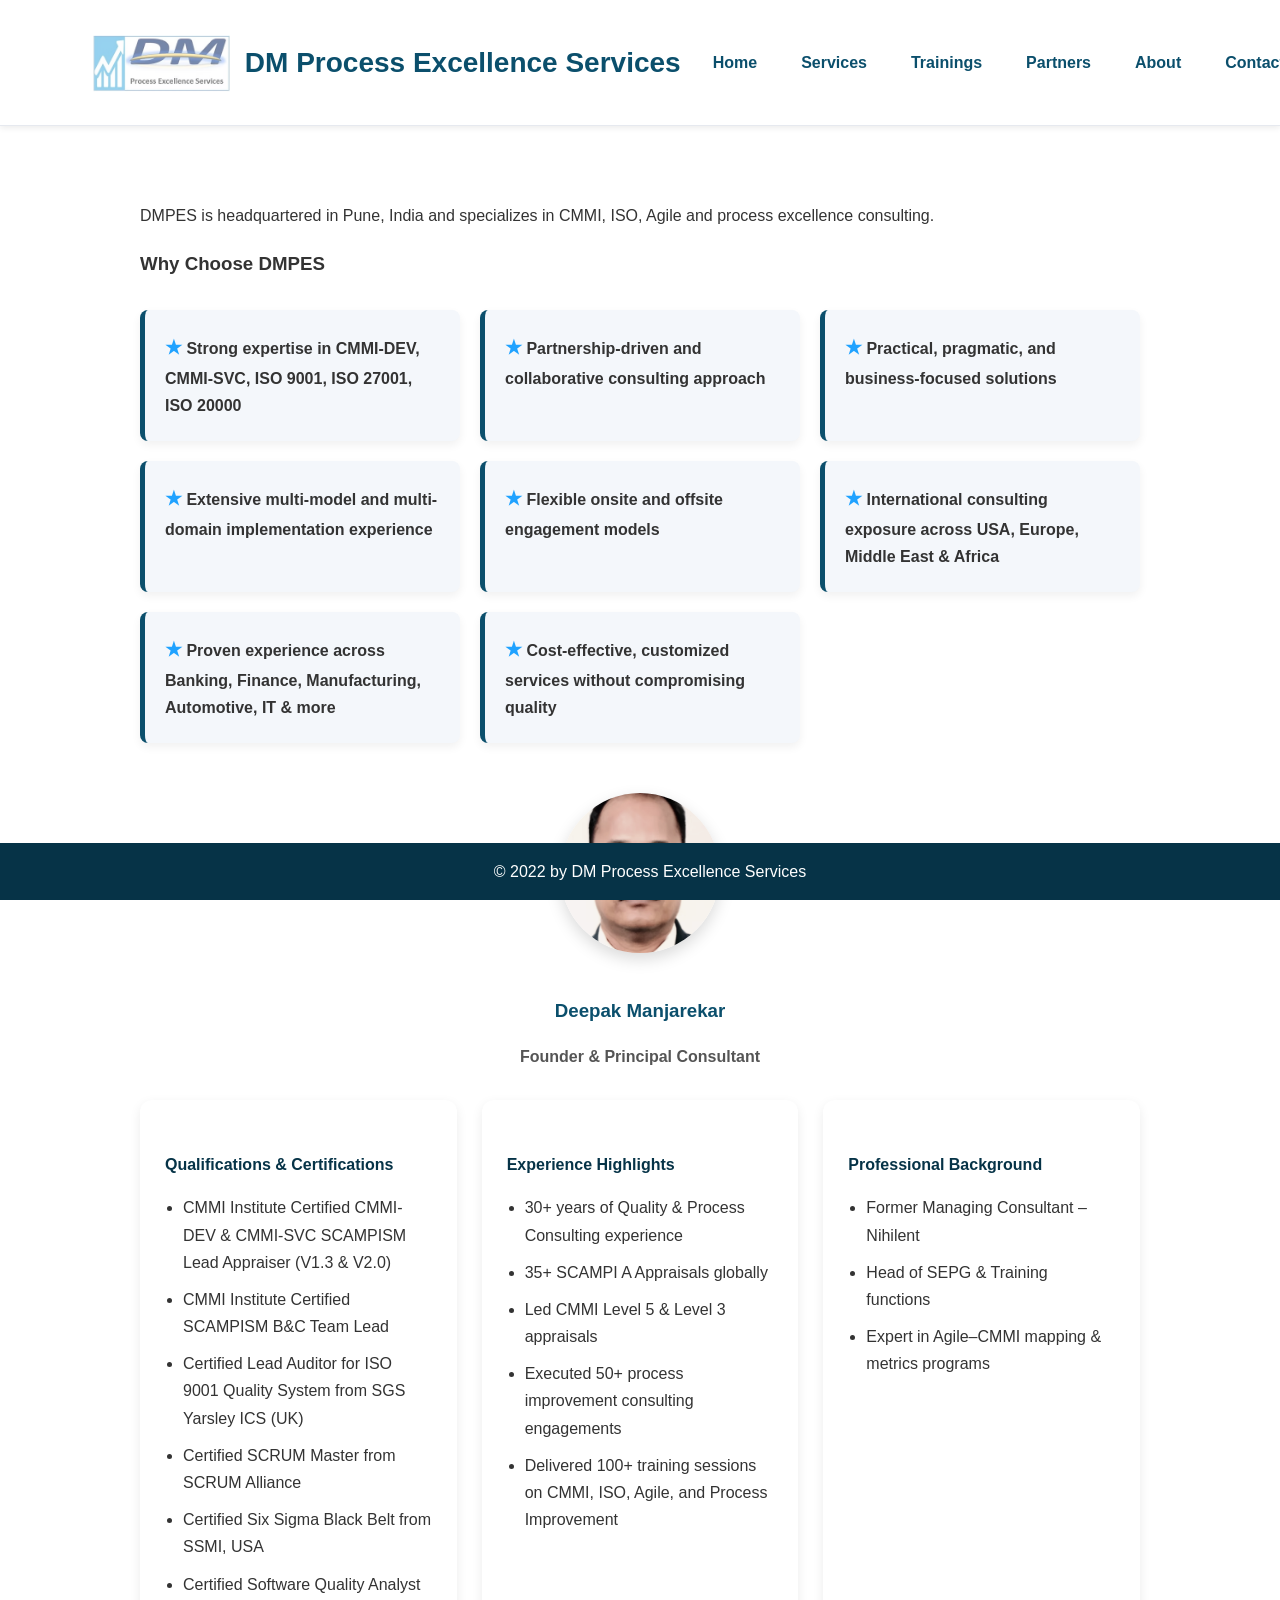
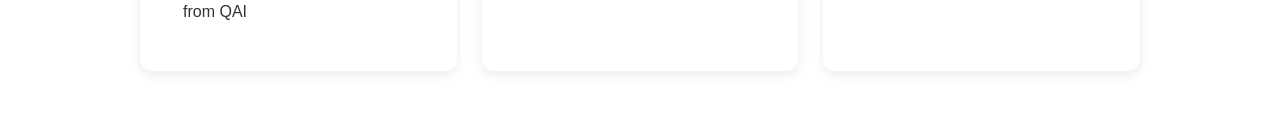
==== about.html @ 5d535242 "added html and css files" ====
<!-- FILE: about.html -->
<!DOCTYPE html>
<html lang="en">
<head>
<meta charset="UTF-8" />
<meta name="viewport" content="width=device-width, initial-scale=1.0" />
<title>About Us | DMPES</title>
<link rel="stylesheet" href="style.css" />
</head>
<body>
<nav class="site-header">
<div class="nav-inner">
<div class="brand">
<img src="images/logo.png" alt="DMPES Logo" class="brand-logo" />
<span class="brand-name">DM Process Excellence Services</span>
</div>
<ul class="menu">
<li><a href="index.html">Home</a></li>
<li><a href="services.html">Services</a></li>
<li><a href="trainings.html">Trainings</a></li>
<li><a href="partners.html">Partners</a></li>
<li><a href="about.html">About</a></li>
<li><a href="contact.html">Contact</a></li>
</ul>
</div>
</nav>
<section>
<p>DMPES is headquartered in Pune, India and specializes in CMMI, ISO, Agile and process excellence consulting.</p>


<h3>Why Choose DMPES</h3>
<div class="why-grid">
<div class="why-card"><span class="icon">★</span> Strong expertise in CMMI-DEV, CMMI-SVC, ISO 9001, ISO 27001, ISO 20000</div>
<div class="why-card"><span class="icon">★</span> Partnership-driven and collaborative consulting approach</div>
<div class="why-card"><span class="icon">★</span> Practical, pragmatic, and business-focused solutions</div>
<div class="why-card"><span class="icon">★</span> Extensive multi-model and multi-domain implementation experience</div>
<div class="why-card"><span class="icon">★</span> Flexible onsite and offsite engagement models</div>
<div class="why-card"><span class="icon">★</span> International consulting exposure across USA, Europe, Middle East & Africa</div>
<div class="why-card"><span class="icon">★</span> Proven experience across Banking, Finance, Manufacturing, Automotive, IT & more</div>
<div class="why-card"><span class="icon">★</span> Cost-effective, customized services without compromising quality</div>
</div>


<div class="founder">
<div class="founder-header">
<img src="images/deepakmanjarekar.png" alt="Deepak Manjarekar - Founder & Principal Consultant, DMPES" class="founder-photo" />
<h3>Deepak Manjarekar</h3>
<p class="title">Founder & Principal Consultant</p>
</div>


<div class="founder-grid">
<div class="founder-card">
<h4>Qualifications & Certifications</h4>
<ul>
<li>CMMI Institute Certified CMMI-DEV & CMMI-SVC SCAMPISM Lead Appraiser (V1.3 & V2.0)</li>
<li>CMMI Institute Certified SCAMPISM B&C Team Lead</li>
<li>Certified Lead Auditor for ISO 9001 Quality System from SGS Yarsley ICS (UK)</li>
<li>Certified SCRUM Master from SCRUM Alliance</li>
<li>Certified Six Sigma Black Belt from SSMI, USA</li>
<li>Certified Software Quality Analyst from QAI</li>
</ul>
</div>


<div class="founder-card">
<h4>Experience Highlights</h4>
<ul>
<li>30+ years of Quality & Process Consulting experience</li>
<li>35+ SCAMPI A Appraisals globally</li>
<li>Led CMMI Level 5 & Level 3 appraisals</li>
<li>Executed 50+ process improvement consulting engagements</li>
<li>Delivered 100+ training sessions on CMMI, ISO, Agile, and Process Improvement</li>
</ul>
</div>


<div class="founder-card">
<h4>Professional Background</h4>
<ul>
<li>Former Managing Consultant – Nihilent</li>
<li>Head of SEPG & Training functions</li>
<li>Expert in Agile–CMMI mapping & metrics programs</li>
</ul>
</div>
</div>
</div>
</section>
<footer>© 2022 by DM Process Excellence Services</footer>
</html>
---- style.css ----
:root{--primary:#0b4f6c;--bg:#f4f7fb}
body{margin:0;font-family:Segoe UI,Arial,sans-serif;line-height:1.7;color:#333}
/* .hero{background:linear-gradient(135deg,#0b4f6c,#063347);color:#fff;padding:55px 20px}

.hero-content{
  max-width:1100px;
  margin:auto;
  display:flex;
  align-items:center;
  justify-content:center;
}

.hero-content.single{
  text-align:center;
}

.hero-text h1{font-size:2.6rem;margin-bottom:15px}
.hero-text p{font-size:1.15rem;opacity:.9} */

.tagline{
  margin-top:8px;
  font-size:0.95rem;
  letter-spacing:0.4px;
  opacity:0.85;
}


/* .hero-text h1{font-size:2.6rem;margin-bottom:15px}
.hero-text p{font-size:1.15rem;opacity:.9} */



@media(max-width:768px){
  .hero-content{text-align:center}
}

.full-image-section{
  width:100%;
  height:70vh;
  overflow:hidden;
}

.full-image-section img{
  width:100%;
  height:100%;
  object-fit:cover;
  display:block;
}

  
nav{background:#fff;padding:15px;text-align:center;box-shadow:0 2px 6px rgba(0,0,0,.08)}
nav a{margin:0 12px;color:var(--primary);text-decoration:none;font-weight:600}

.nav-inner{
  display:flex;
  align-items:center;
  justify-content:space-between;
  max-width:1100px;
  margin:auto;
}

.logo img{
  height:45px;
  width:auto;
}
section{padding:60px 20px;max-width:1000px;margin:auto}
h2{color:var(--primary)}
.hero-divider{
  height:4px;
  width:100%;
  background:linear-gradient(90deg,#0b4f6c,#1fa2ff,#0b4f6c);
}

.hero-company{font-weight:600;letter-spacing:.5px}

.hero-text h1{
  font-size:2.8rem;
  line-height:1.25;
}

section h2{
  font-size:2rem;
  color:#0b4f6c;
  margin-bottom:25px;
  position:relative;
}

section h2::after{
  content:"";
  width:60px;
  height:3px;
  background:#1fa2ff;
  display:block;
  margin-top:8px;
}

.welcome-content{
  display:grid;
  grid-template-columns:1.2fr 1fr;
  gap:40px;
  align-items:center;
}

.welcome-image img{
  width:100%;
  max-width:420px;
  border-radius:16px;
  box-shadow:0 10px 26px rgba(0,0,0,.15);
}

@media(max-width:768px){
  .welcome-content{grid-template-columns:1fr}
  .welcome-image img{margin:auto}
}

.card:hover,.why-card:hover{
  transform:translateY(-6px);
  box-shadow:0 12px 26px rgba(0,0,0,.12);
}

.card,.why-card{transition:all .25s ease}

.site-header{
  background:#ffffff;
  border-bottom:1px solid #e6e9ef;
  position:sticky;
  top:0;
  z-index:1000;
}

.nav-inner{
  max-width:1100px;
  margin:auto;
  padding:14px 20px;
  display:flex;
  align-items:center;
  justify-content:space-between;
}

.brand{
  display:flex;
  align-items:center;
  gap:12px;
}

.brand-logo{
  height:65px;
  width:auto;
}

.brand-name{
  font-size:28px;
  font-family: 'Avenir Light', sans-serif;
  font-weight:bolder;
  color:#0b4f6c;
  white-space:nowrap;
}

.menu{
  list-style:none;
  display:flex;
  gap:20px;
  margin: 20px;
  padding: 0;
}

.menu a{
  text-decoration:none;
  color:#0b4f6c;
  font-weight:bold;
  font-family: 'Avenir Light', sans-serif;
}

.menu a:hover{
  color:#1fa2ff;
}

.menu a.active{
  color:#1fa2ff;
  position:relative;
}

.menu a.active::after{
  content:"";
  position:absolute;
  left:0;
  bottom:-6px;
  width:100%;
  height:3px;
  background:#1fa2ff;
  border-radius:2px;
}

footer{
background:#063347;
color:#fff;
text-align:center;
padding:15px 10px;
position:fixed;
bottom:0;
left:0;
width:100%;
z-index:1000;
}

.card-grid{
  display:grid;
  grid-template-columns:repeat(auto-fit,minmax(260px,1fr));
  gap:20px;
  margin-top:30px;
}

.card{
  background:#fff;
  padding:28px 22px;
  border-radius:14px;
  box-shadow:0 6px 18px rgba(0,0,0,0.08);
  font-weight:600;
  color:#0b4f6c;
  display:flex;
  align-items:flex-start;
  gap:12px;
}

.icon{
  color:#1fa2ff;
  font-size:1.2rem;
  margin-top:2px;
}

.card:hover{
  transform:translateY(-5px);
  box-shadow:0 8px 20px rgba(0,0,0,0.12);
}

.founder{margin-top:40px}

.founder-header{text-align:center;margin-bottom:30px}
.founder-header h3{margin-bottom:5px;color:#0b4f6c}
.founder-header .title{font-weight:600;color:#555}

.founder-photo{
  width:160px;
  height:160px;
  object-fit:cover;
  border-radius:50%;
  margin-bottom:15px;
  box-shadow:0 6px 16px rgba(0,0,0,0.15);
}

.founder-grid{
  display:grid;
  grid-template-columns:repeat(auto-fit,minmax(280px,1fr));
  gap:25px;
}

.founder-card{
  background:#fff;
  padding:30px 25px;
  border-radius:12px;
  box-shadow:0 4px 12px rgba(0,0,0,0.08);
}

.founder-card h4{
  margin-bottom:15px;
  color:#063347;
}

.founder-card ul{
  padding-left:18px;
}

.founder-card li{margin-bottom:10px}

.why-grid{
  display:grid;
  grid-template-columns:repeat(auto-fit,minmax(260px,1fr));
  gap:20px;
  margin:30px 0 50px;
}

.why-card{
  background:#f4f7fb;
  padding:22px 20px;
  border-left:5px solid #0b4f6c;
  border-radius:8px;
  font-weight:600;
  box-shadow:0 4px 10px rgba(0,0,0,0.06);
}

.contact-card{
background:#f4f7fb;
padding:60px 20px;
margin-top: 50px;
}


.contact-inner{
max-width:1100px;
margin:auto;
}


.contact-grid{
display:grid;
grid-template-columns:repeat(auto-fit,minmax(260px,1fr));
gap:30px;
margin-top:50px;
}


.contact-item{
background:#fff;
border-radius:16px;
padding:28px 24px;
display:flex;
gap:16px;
box-shadow:0 8px 22px rgba(0,0,0,0.08);
}


.contact-item h4{
margin:0 0 6px;
color:#0b4f6c;
}


.contact-item p{
margin:0;
line-height:1.6;
}


.contact-item .icon{
font-size:1.6rem;
color:#1fa2ff;
}
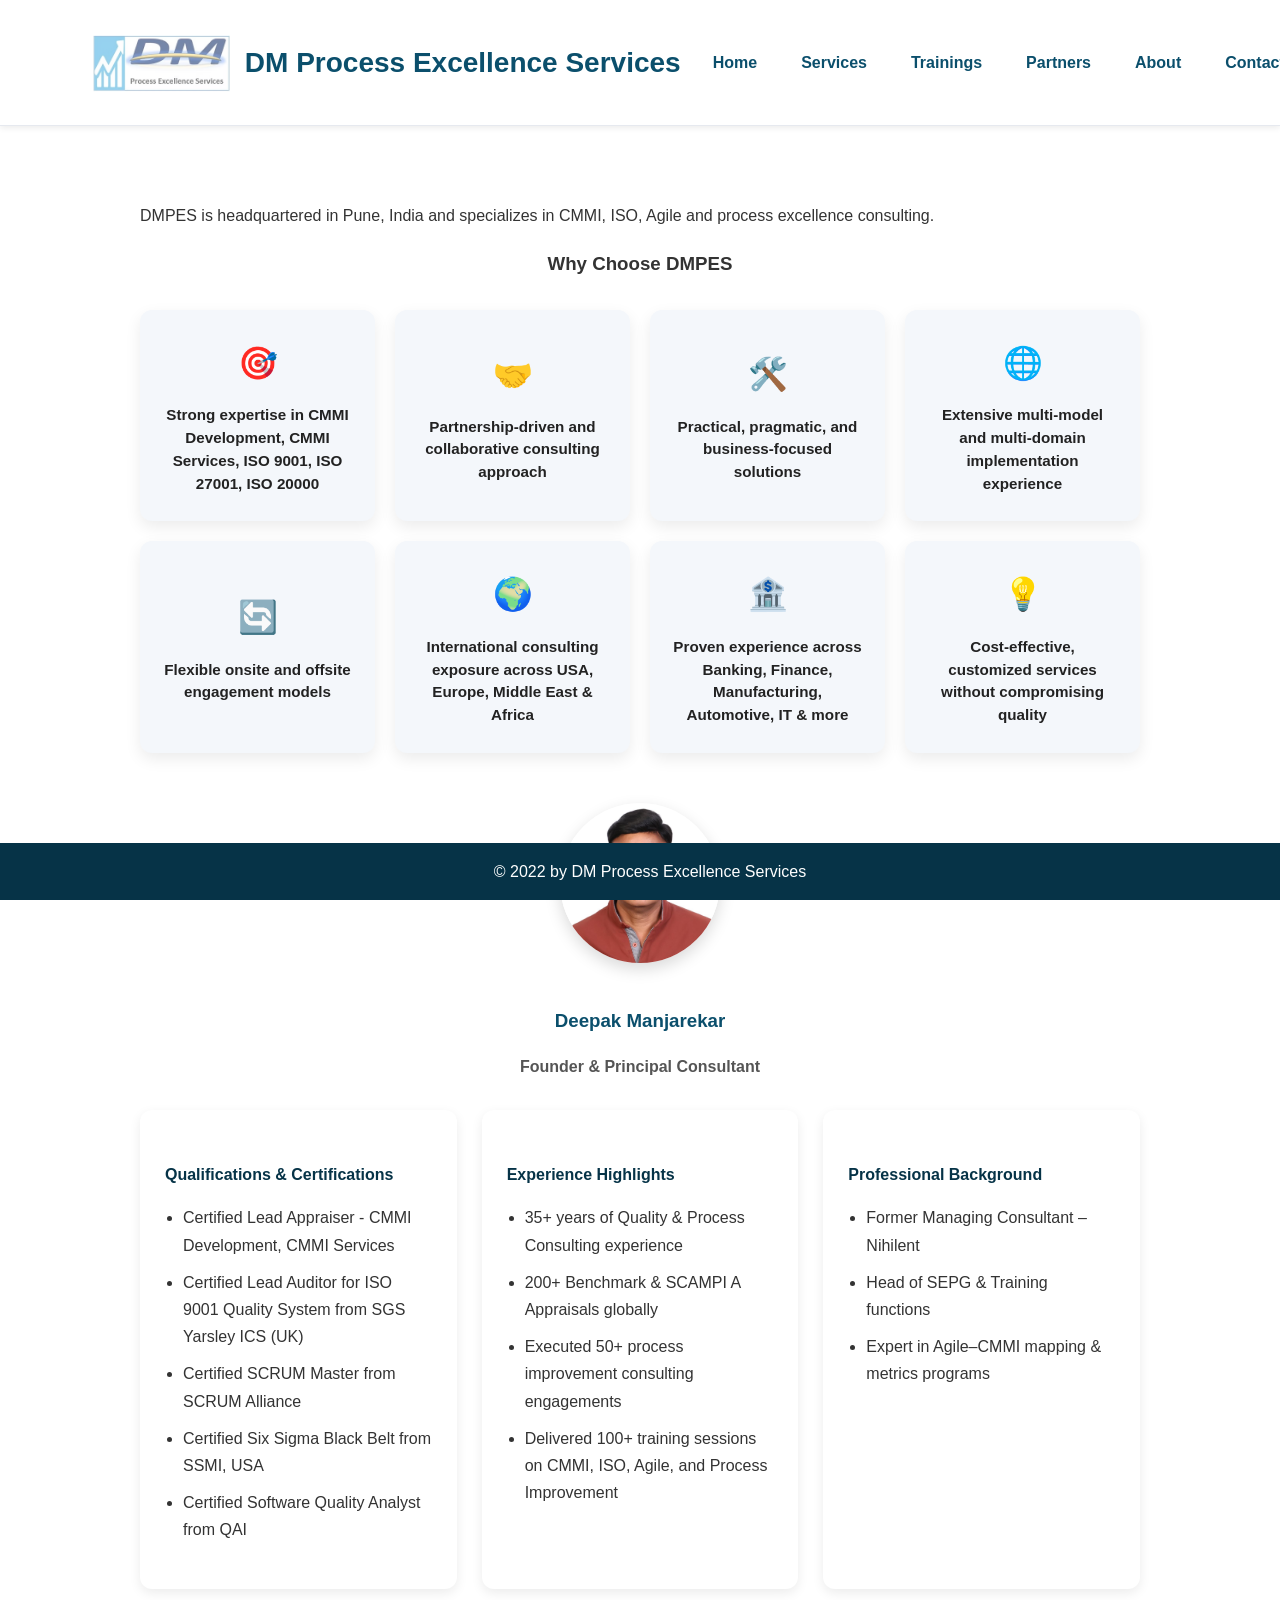
==== commit 234e4674: "updated website" ====
--- a/about.html
+++ b/about.html
@@ -28,22 +28,54 @@
 <p>DMPES is headquartered in Pune, India and specializes in CMMI, ISO, Agile and process excellence consulting.</p>
 
 
-<h3>Why Choose DMPES</h3>
+<h3 class="why-title">Why Choose DMPES</h3>
+
 <div class="why-grid">
-<div class="why-card"><span class="icon">★</span> Strong expertise in CMMI-DEV, CMMI-SVC, ISO 9001, ISO 27001, ISO 20000</div>
-<div class="why-card"><span class="icon">★</span> Partnership-driven and collaborative consulting approach</div>
-<div class="why-card"><span class="icon">★</span> Practical, pragmatic, and business-focused solutions</div>
-<div class="why-card"><span class="icon">★</span> Extensive multi-model and multi-domain implementation experience</div>
-<div class="why-card"><span class="icon">★</span> Flexible onsite and offsite engagement models</div>
-<div class="why-card"><span class="icon">★</span> International consulting exposure across USA, Europe, Middle East & Africa</div>
-<div class="why-card"><span class="icon">★</span> Proven experience across Banking, Finance, Manufacturing, Automotive, IT & more</div>
-<div class="why-card"><span class="icon">★</span> Cost-effective, customized services without compromising quality</div>
+  <div class="why-card">
+    <span class="why-icon">🎯</span>
+    <p>Strong expertise in CMMI Development, CMMI Services, ISO 9001, ISO 27001, ISO 20000</p>
+  </div>
+
+  <div class="why-card">
+    <span class="why-icon">🤝</span>
+    <p>Partnership-driven and collaborative consulting approach</p>
+  </div>
+
+  <div class="why-card">
+    <span class="why-icon">🛠️</span>
+    <p>Practical, pragmatic, and business-focused solutions</p>
+  </div>
+
+  <div class="why-card">
+    <span class="why-icon">🌐</span>
+    <p>Extensive multi-model and multi-domain implementation experience</p>
+  </div>
+
+  <div class="why-card">
+    <span class="why-icon">🔄</span>
+    <p>Flexible onsite and offsite engagement models</p>
+  </div>
+
+  <div class="why-card">
+    <span class="why-icon">🌍</span>
+    <p>International consulting exposure across USA, Europe, Middle East & Africa</p>
+  </div>
+
+  <div class="why-card">
+    <span class="why-icon">🏦</span>
+    <p>Proven experience across Banking, Finance, Manufacturing, Automotive, IT & more</p>
+  </div>
+
+  <div class="why-card">
+    <span class="why-icon">💡</span>
+    <p>Cost-effective, customized services without compromising quality</p>
+  </div>
 </div>
 
 
 <div class="founder">
 <div class="founder-header">
-<img src="images/deepakmanjarekar.png" alt="Deepak Manjarekar - Founder & Principal Consultant, DMPES" class="founder-photo" />
+<img src="images/deepakmanjarekar.JPG" alt="Deepak Manjarekar - Founder & Principal Consultant, DMPES" class="founder-photo" />
 <h3>Deepak Manjarekar</h3>
 <p class="title">Founder & Principal Consultant</p>
 </div>
@@ -53,8 +85,7 @@
 <div class="founder-card">
 <h4>Qualifications & Certifications</h4>
 <ul>
-<li>CMMI Institute Certified CMMI-DEV & CMMI-SVC SCAMPISM Lead Appraiser (V1.3 & V2.0)</li>
-<li>CMMI Institute Certified SCAMPISM B&C Team Lead</li>
+<li>Certified Lead Appraiser - CMMI Development, CMMI Services</li>
 <li>Certified Lead Auditor for ISO 9001 Quality System from SGS Yarsley ICS (UK)</li>
 <li>Certified SCRUM Master from SCRUM Alliance</li>
 <li>Certified Six Sigma Black Belt from SSMI, USA</li>
@@ -66,9 +97,8 @@
 <div class="founder-card">
 <h4>Experience Highlights</h4>
 <ul>
-<li>30+ years of Quality & Process Consulting experience</li>
-<li>35+ SCAMPI A Appraisals globally</li>
-<li>Led CMMI Level 5 & Level 3 appraisals</li>
+<li>35+ years of Quality & Process Consulting experience</li>
+<li>200+ Benchmark & SCAMPI A Appraisals globally</li>
 <li>Executed 50+ process improvement consulting engagements</li>
 <li>Delivered 100+ training sessions on CMMI, ISO, Agile, and Process Improvement</li>
 </ul>
--- a/style.css
+++ b/style.css
@@ -222,6 +222,42 @@
   gap:12px;
 }
 
+.partner-card {
+  display: flex;
+  align-items: center;
+  gap: 16px;
+  padding: 20px;
+  border-radius: 12px;
+  background: #ffffff;
+  text-decoration: none;
+  color: #222;
+  box-shadow: 0 6px 18px rgba(0, 0, 0, 0.08);
+  transition: transform 0.2s ease, box-shadow 0.2s ease;
+}
+
+.partner-card:hover {
+  transform: translateY(-4px);
+  box-shadow: 0 10px 28px rgba(0, 0, 0, 0.12);
+}
+
+.partner-logo {
+  width: 80px;
+  height: auto;
+  object-fit: contain;
+}
+
+.partner-info h3 {
+  margin: 0 0 6px;
+  font-size: 1.1rem;
+  font-weight: 600;
+}
+
+.partner-info p {
+  margin: 0;
+  font-size: 0.9rem;
+  color: #555;
+}
+
 .icon{
   color:#1fa2ff;
   font-size:1.2rem;
@@ -271,22 +307,107 @@
 }
 
 .founder-card li{margin-bottom:10px}
-
-.why-grid{
-  display:grid;
-  grid-template-columns:repeat(auto-fit,minmax(260px,1fr));
-  gap:20px;
-  margin:30px 0 50px;
-}
-
-.why-card{
-  background:#f4f7fb;
-  padding:22px 20px;
-  border-left:5px solid #0b4f6c;
-  border-radius:8px;
-  font-weight:600;
-  box-shadow:0 4px 10px rgba(0,0,0,0.06);
-}
+/* 
+.why-grid {
+  display: grid;
+  grid-template-columns: repeat(4, 1fr);
+  gap: 20px;
+  margin: 30px 0 50px;
+}
+
+@media (max-width: 1024px) {
+  .why-grid {
+    grid-template-columns: repeat(2, 1fr);
+  }
+}
+
+@media (max-width: 600px) {
+  .why-grid {
+    grid-template-columns: 1fr;
+  }
+}
+
+.why-card {
+  background: #f4f7fb;
+  padding: 22px 20px;
+  border-left: 5px solid #0b4f6c;
+  border-radius: 8px;
+  font-weight: 600;
+  box-shadow: 0 4px 10px rgba(0,0,0,0.06);
+
+  display: flex;
+  align-items: flex-start;
+  gap: 12px;
+}
+
+.why-card .icon {
+  color: #0b4f6c;
+  font-size: 1.1rem;
+  line-height: 1.4;
+  flex-shrink: 0;
+}
+
+.why-card:hover {
+  transform: translateY(-3px);
+  transition: transform 0.2s ease;
+} */
+
+.why-title {
+  text-align: center;
+  margin-bottom: 28px;
+}
+
+.why-grid {
+  display: grid;
+  grid-template-columns: repeat(4, 1fr);
+  gap: 20px;
+  margin: 30px 0 50px;
+}
+
+@media (max-width: 1024px) {
+  .why-grid {
+    grid-template-columns: repeat(2, 1fr);
+  }
+}
+
+@media (max-width: 600px) {
+  .why-grid {
+    grid-template-columns: 1fr;
+  }
+}
+
+.why-card {
+  background: #f4f7fb;
+  padding: 26px 22px;
+  border-radius: 12px;
+  text-align: center;
+  box-shadow: 0 6px 16px rgba(0,0,0,0.08);
+  transition: transform 0.2s ease, box-shadow 0.2s ease;
+
+  display: flex;
+  flex-direction: column;
+  align-items: center;
+  justify-content: center;
+}
+
+.why-card:hover {
+  transform: translateY(-4px);
+  box-shadow: 0 10px 28px rgba(0,0,0,0.12);
+}
+
+.why-icon {
+  font-size: 2rem;
+  margin-bottom: 14px;
+}
+
+.why-card p {
+  margin: 0;
+  font-weight: 600;
+  font-size: 0.95rem;
+  color: #222;
+  line-height: 1.5;
+}
+
 
 .contact-card{
 background:#f4f7fb;
